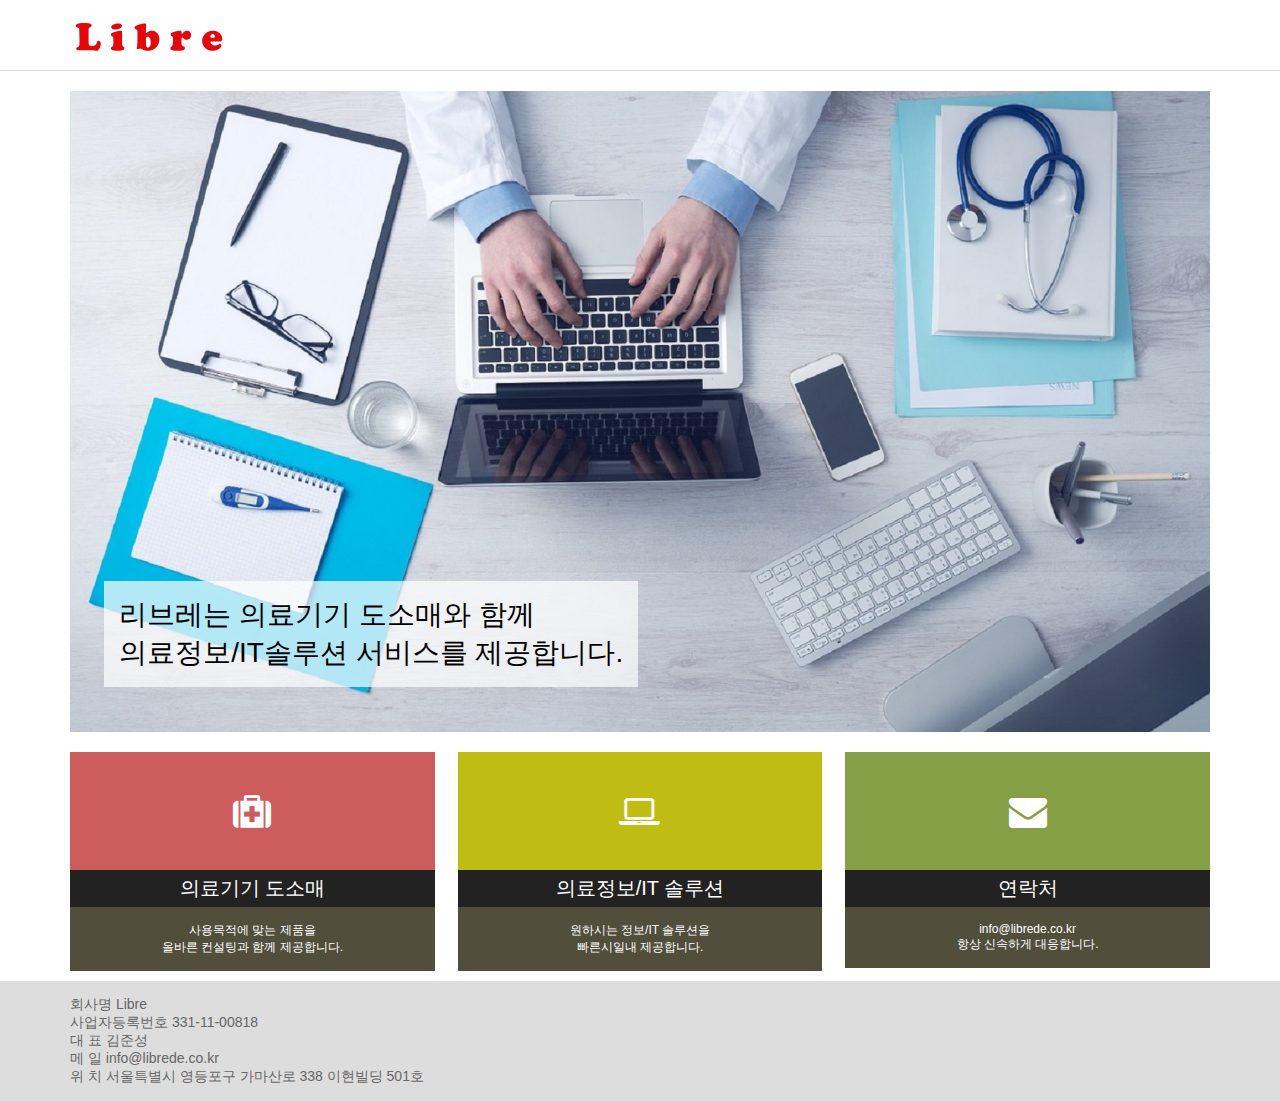
==== index_en.html @ 1ffd825b "Create index_en.html" ====
<!DOCTYPE html>
<html lang="ko">
<head>
<meta charset="UTF-8">
<title>Libre, 건강한 의료솔루션</title>
<meta name="viewport" content="width=device-width">

<!--favicon start-->	
<link rel="apple-touch-icon" sizes="57x57" href="libre_favicon/apple-icon-57x57.png">
<link rel="apple-touch-icon" sizes="60x60" href="libre_favicon/apple-icon-60x60.png">
<link rel="apple-touch-icon" sizes="72x72" href="libre_favicon/apple-icon-72x72.png">
<link rel="apple-touch-icon" sizes="76x76" href="libre_favicon/apple-icon-76x76.png">
<link rel="apple-touch-icon" sizes="114x114" href="libre_favicon/apple-icon-114x114.png">
<link rel="apple-touch-icon" sizes="120x120" href="libre_favicon/apple-icon-120x120.png">
<link rel="apple-touch-icon" sizes="144x144" href="libre_favicon/apple-icon-144x144.png">
<link rel="apple-touch-icon" sizes="152x152" href="libre_favicon/apple-icon-152x152.png">
<link rel="apple-touch-icon" sizes="180x180" href="libre_favicon/apple-icon-180x180.png">
<link rel="icon" type="image/png" sizes="192x192"  href="libre_favicon/android-icon-192x192.png">
<link rel="icon" type="image/png" sizes="32x32" href="libre_favicon/favicon-32x32.png">
<link rel="icon" type="image/png" sizes="96x96" href="libre_favicon/favicon-96x96.png">
<link rel="icon" type="image/png" sizes="16x16" href="libre_favicon/favicon-16x16.png">
<link rel="manifest" href="libre_favicon/manifest.json">
<meta name="msapplication-TileColor" content="#ffffff">
<meta name="msapplication-TileImage" content="libre_favicon/ms-icon-144x144.png">
<meta name="theme-color" content="#ffffff">	
<!--favicon end-->
	
<link href="http://netdna.bootstrapcdn.com/font-awesome/4.2.0/css/font-awesome.css" rel="stylesheet">

<link rel="stylesheet" href="style.css">

<script src="http://code.jquery.com/jquery-1.11.1.min.js"></script>
<script>
$(function(){
	$("#menubtn").click(function(){
		$("#menu").slideToggle();
	});
});
</script>
</head>
<body>

<header class="header">
<div class="header-inner">
<div class="header-site">
	<div class="site">
	<h1><a href="#"><img src="img/libre logo_web2.png" alt="TimeSwitch" width="250" height="33"></a></h1>
	</div>
</div>

<!--
<div class="header-nav">

	<button type="button" id="menubtn">
	<i class="fa fa-bars"></i><span>MENU</span>
	</button>

	<nav class="menu" id="menu">
	<ul>
	<li><a href="#">메인</a></li>
	<li><a href="#">연혁</a></li>
	<li><a href="#">사업 소개</a></li>
	<li><a href="#">채용 정보</a></li>
	<li><a href="#">문의</a></li>
	</ul>
	</nav>
</div>
-->

</div>
</header>


<div class="photo">
	<div class="top">
	<img src="img/header2.jpg" alt="" class="topimg">
	<p class="catch">리브레는 의료기기 도소매와 함께<br>
	의료정보/IT솔루션 서비스를 제공합니다.</p>
	</div>
</div>

<div class="pickup">
<div class="pickup-1">
	<div class="summary">
	<a href="#">
	<i class="fa fa-medkit"></i>
	<h1>의료기기 도소매</h1>
	<p>사용목적에 맞는 제품을<br>
	올바른 컨설팅과 함께 제공합니다.</p>
	</a>
	</div>
</div>

<div class="pickup-2">
	<div class="summary">
	<a href="#">
	<i class="fa fa-laptop"></i>
	<h1>의료정보/IT 솔루션</h1>
	<p>원하시는 정보/IT 솔루션을<br>
	빠른시일내 제공합니다.</p>
	</a>
	</div>
</div>

<div class="pickup-3">
	<div class="summary">
	<a href="#">
	<i class="fa fa-envelope"></i>
	<h1>연락처</h1>
	<p>info@librede.co.kr<br>
	항상 신속하게 대응합니다.</p>
	</a>
	</div>
</div>
</div>



<!-- 

<div class="info">
<div class="info-main">
	<div class="news">
	<h1>공지사항</h1>
	<ul>
	<li><a href="#">
		<time datetime="2014-10-15">10/15</time>
		<div class="text">데이터센터 유지 보수를 수행합니다.</div>
	</a></li>
	<li><a href="#">
		<time datetime="2014-10-05">10/05</time>
		<div class="text">안드로이드 애플리케이션 버전 1.2를 출시했습니다.</div>
	</a></li>
	<li><a href="#">
		<time datetime="2014-09-22">09/22</time>
		<div class="text">세미나/캠페인과 관련된 공지사항</div>
	</a></li>
	<li><a href="#">
		<time datetime="2014-09-15">09/15</time>
		<div class="text">그래프 표시의 변경 방식을 쉽게 바꿨습니다.</div>
	</a></li>
	</ul>
	</div>
</div>
<div class="info-sub">
	<div class="follow">

	<p class="follow-info">최신 정보를 여기서도 받아보세요!</p>

	<ul>
	<li><a href="#" class="follow-tw">
		<i class="fa fa-fw fa-twitter"></i>
		Twitter
	</a></li>
	<li><a href="#" class="follow-fb">
		<i class="fa fa-fw fa-facebook"></i>
		Facebook
	</a></li>
	<li><a href="#" class="follow-gp">
		<i class="fa fa-fw fa-google-plus"></i>
		Google+
	</a></li>
	</ul>
	</div>
</div>
</div>
 -->


<footer class="footer">
<div class="footer-inner">
	<div class="copyright">
	<p>
		회사명   Libre <br>
		사업자등록번호  331-11-00818<br>
		대   표   김준성 <br>
		메   일  info@librede.co.kr<br>
		위   치  서울특별시 영등포구 가마산로 338 이현빌딩 501호
	</p>
	</div>
</div>
</footer>


</body>
</html>
---- style.css ----
@charset "UTF-8";


body	{margin: 0;
	font-family: '맑은 고딕', 'Apple SD Gothic Neo', sans-serif}


/* 사이트 이름 */
.site h1 a	{color: #000000;
	text-decoration: none}

.site h1	{margin: 0;
	font-size: 30px}

.site img	{border: none}


/* 헤더 그림 */
.topimg	{max-width: 100%;
	height: auto;
	vertical-align: bottom}

/* 개요 문장 */
.catch	{margin: 0;
	padding: 15px;
	background-color: rgba(255,255,255,0.7);
	font-size: 28px}

/* 헤더 그림에 개요 문장을 중첩 */
.top	{position: relative}

.catch	{position: absolute;
	bottom: 7%;
	left: 3%}



/* 개요 */
.summary a	{display: block;
	background-color: #222222;
	color: #ffffff;
	text-align: center;
	text-decoration: none}

.summary a:hover	{opacity: 0.8}

.summary i	{display: block;
	padding-top: 40px;
	padding-bottom: 40px;
	font-size: 38px}

.summary .fa-medkit	{background-color: indianred}

.summary .fa-laptop	{background-color: #bfbd13}

.summary .fa-envelope	{background-color: #859f46}

.summary h1	{margin-top: 0;
	margin-bottom: 0;
	padding-top: 5px;
	padding-bottom: 5px;
	font-size: 20px;
	font-weight: normal}

.summary p	{margin-top: 0;
	margin-bottom: 0;
	padding-top: 15px;
	padding-bottom: 15px;
	background-color: #524e3c;
	font-size: 12px}


/* 공지사항 */
.news	{padding: 20px;
	border: solid 5px #dddddd}

.news h1	{margin-top: 0;
	margin-bottom: 5px;
	font-size: 18px;
	color: #666666}

.news ul	{margin: 0;
	padding: 0;
	list-style: none}

.news li a	{display: block;
	padding: 5px;
	border-bottom: dotted 2px #dddddd;
	color: #000000;
	font-size: 14px;
	text-decoration: none}

.news li a:hover	{background-color: #eeeeee}

.news time	{color: #888888;
	font-weight: bold}

.news a:after	{content: "";
	display: block;
	clear: both}

.news time	{float: left;
	width: 60px}

.news .text	{float: none;
	width: auto;
	margin-left: 60px}


/* SNS 메뉴 */
.follow ul	{margin: 0;
	padding: 0;
	list-style: none}

.follow li a	{display: block;
	margin-bottom: 10px;
	padding: 10px;
	border-radius: 4px;
	color: #ffffff;
	font-size: 14px;
	text-decoration: none}

.follow li a:hover	{opacity: 0.8}

.follow-tw	{background-color: #63bafb}
.follow-fb	{background-color: #5288f7}
.follow-gp	{background-color: #f65d4a}

.follow i	{margin-right: 10px;
	font-size: 24px;
	vertical-align: middle}


/* 추가 설명 */
.follow-info	{margin-top: 0;
	margin-bottom: 20px;
	padding: 10px;
	background-color: #dddddd;
	font-size: 14px;
	text-align: center}

.follow-info {
	position: relative;
	background: #dddddd;
}
.follow-info:after {
	top: 100%;
	left: 50%;
	border: solid transparent;
	content: " ";
	height: 0;
	width: 0;
	position: absolute;
	pointer-events: none;
	border-color: rgba(221, 221, 221, 0);
	border-top-color: #dddddd;
	border-width: 15px;
	margin-left: -15px;
}


/* 저작권 */
.copyright p	{margin: 0;
	color: #666666;
	font-size: 14px}


/* BOX5를 바의 형태로 디자인 */
.footer	{padding-top: 15px;
	padding-bottom: 15px;
	background-color: #dddddd}


/* 박스의 왼쪽 오른쪽 */
.header, .info, .footer, .pickup
	{padding-left: 15px;
	padding-right: 15px}


/* 박스의 위 아래 */
.header	{padding-top: 20px;
	padding-bottom: 10px}

.info	{padding-top: 20px;
	padding-bottom: 20px}

.info-main	{padding-bottom: 20px}

.pickup	{padding-top: 20px}

.pickup-1, .pickup-2, .pickup-3
	{padding-bottom: 10px}


/* ########### 359px 이하 ########### */
@media (max-width: 359px) {

/* 사이트 이름 */
.site img	{width: 225px;
	height: auto}

}


/* ########### 599px 이하 ########### */
@media (max-width: 599px) {

/* 내비게이션 */
.menu li a	{padding: 10px 7px;
	font-size: 11px}

/* 개요 문장 */
.catch	{padding: 5px 10px;
	font-size: 12px}

}



/* ########### 767px 이하 ########### */
@media (max-width: 767px) {

/* 토글 버튼 */
#menubtn	{padding: 6px 12px;
	border: solid 1px #aaaaaa;
	border-radius: 5px;
	background-color: #ffffff;
	position: absolute;
	top: 20px;
	right: 15px;
	cursor: pointer}

#menubtn:hover	{background-color: #dddddd}

#menubtn:focus	{outline: none}

#menubtn i	{color: #888888;
	font-size: 18px}

#menubtn span	{display: inline-block;
	text-indent: -9999px}

/* 내비게이션 메뉴(세로 정렬) */
.menu	{display: none}

.menu ul	{margin: 0;
	padding: 0;
	list-style: none}

.menu li a	{display: block;
	padding: 5px;
	color: #000000;
	font-size: 14px;
	text-decoration: none}

.menu li a:hover	{background-color: #eeeeee}

}


/* ########### 768px 이상 ########### */
@media (min-width: 768px) {

/* 토글 버튼 */
#menubtn	{display: none}

/* 내비게이션 */
#menu	{display: block !important}

.menu ul	{margin: 0;
	padding: 0;
	list-style: none}

.menu li a	{display: block;
	padding: 10px 15px;
	color: #000000;
	font-size: 14px;
	text-decoration: none}

.menu li a:hover	{background-color: #eeeeee}

.menu ul:after	{content: "";
	display: block;
	clear: both}

.menu li	{float: left;
	width: auto}

/* BOX1과 BOX2를 가로 정렬하는 설정 */
.header:after	{content: "";
	display: block;
	clear: both}

.header-site	{float: left;
	width: auto}

.header-nav	{float: right;
	width: auto}

/* BOX4-1과 BOX4-2를 가로 정렬하는 설정 */
.info:after	{content: "";
	display: block;
	clear: both}

.info-main	{float: left;
	width: 70%;
	padding-right: 35px;
	-moz-box-sizing: border-box;
	-webkit-box-sizing: border-box;
	box-sizing: border-box}

.info-sub	{float: left;
	width: 30%}


/* BOX6-1, BOX6-2, BOX6-3을 가로 정렬하는 설정 */
.pickup:after	{content: "";
	display: block;
	clear: both}

.pickup-1	{float: left;
	width: 32%;
	margin-right: 2%}

.pickup-2	{float: left;
	width: 32%;
	margin-right: 2%}

.pickup-3	{float: left;
	width: 32%}

}


/* ########### 1190px 이상 ########### */
@media (min-width: 1190px) {

/* 전체 너비를 고정 */
.photo, .info, .header-inner, .footer-inner, .pickup
	{width: 1140px;
	margin-left: auto;
	margin-right: auto}

/* BOX A의 아래에 테두리 삽입 */
.header	{margin-bottom: 20px;
	border-bottom: solid 1px #dddddd}

}
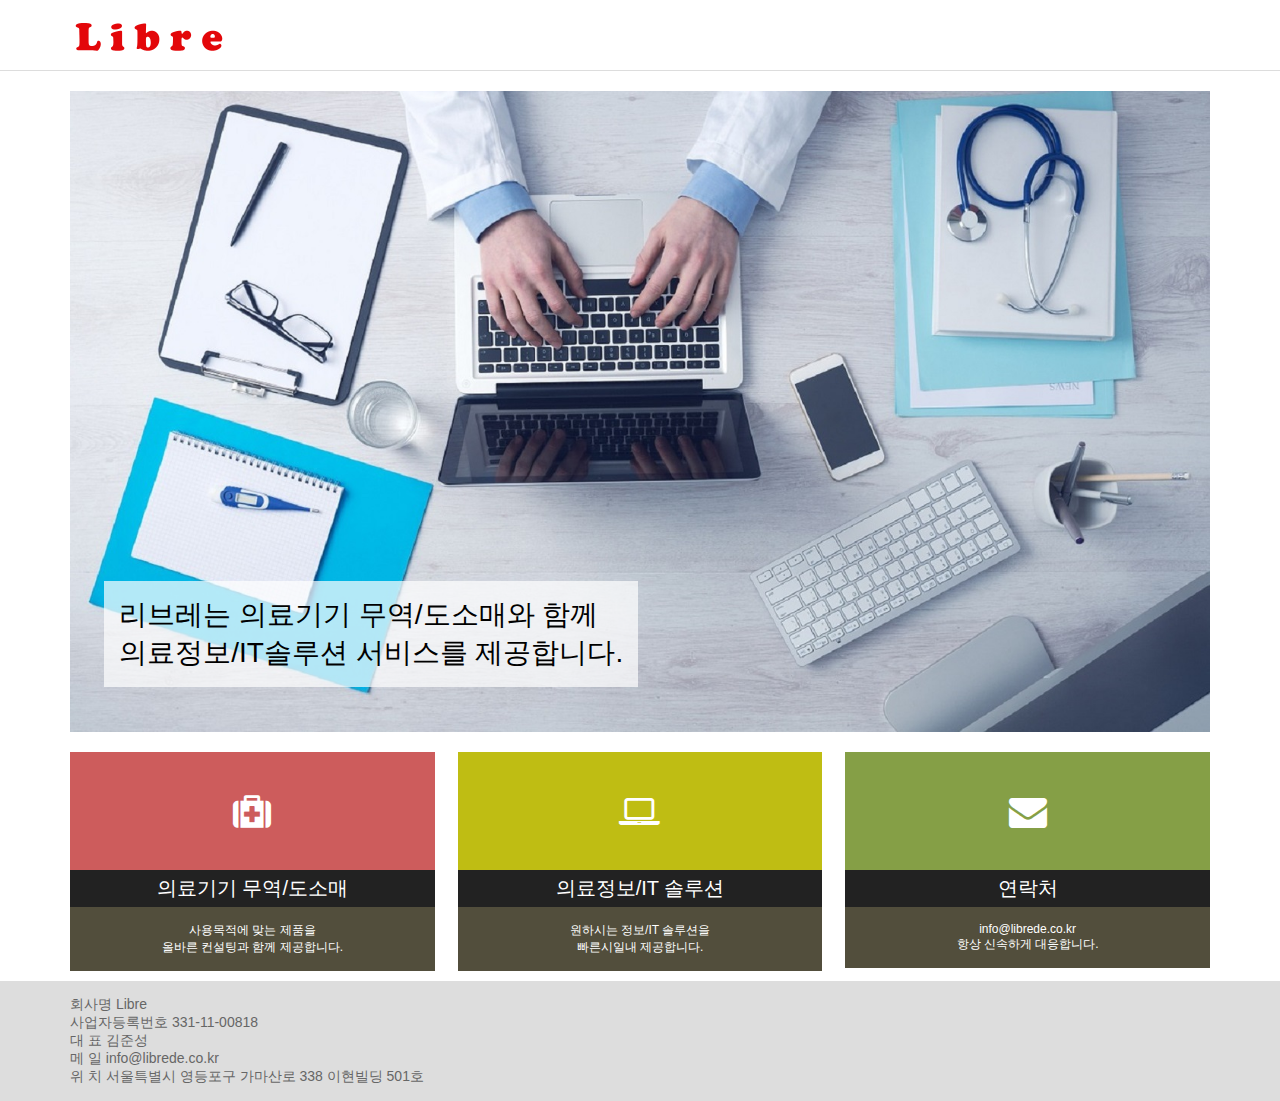
==== commit 2f59252a: "Update index_en.html" ====
--- a/index_en.html
+++ b/index_en.html
@@ -2,7 +2,7 @@
 <html lang="ko">
 <head>
 <meta charset="UTF-8">
-<title>Libre, 건강한 의료솔루션</title>
+<title>Libre, Healthy Medical Solution</title>
 <meta name="viewport" content="width=device-width">
 
 <!--favicon start-->	
@@ -74,7 +74,7 @@
 <div class="photo">
 	<div class="top">
 	<img src="img/header2.jpg" alt="" class="topimg">
-	<p class="catch">리브레는 의료기기 도소매와 함께<br>
+	<p class="catch">리브레는 의료기기 무역/도소매와 함께<br>
 	의료정보/IT솔루션 서비스를 제공합니다.</p>
 	</div>
 </div>
@@ -84,7 +84,7 @@
 	<div class="summary">
 	<a href="#">
 	<i class="fa fa-medkit"></i>
-	<h1>의료기기 도소매</h1>
+	<h1>의료기기 무역/도소매</h1>
 	<p>사용목적에 맞는 제품을<br>
 	올바른 컨설팅과 함께 제공합니다.</p>
 	</a>
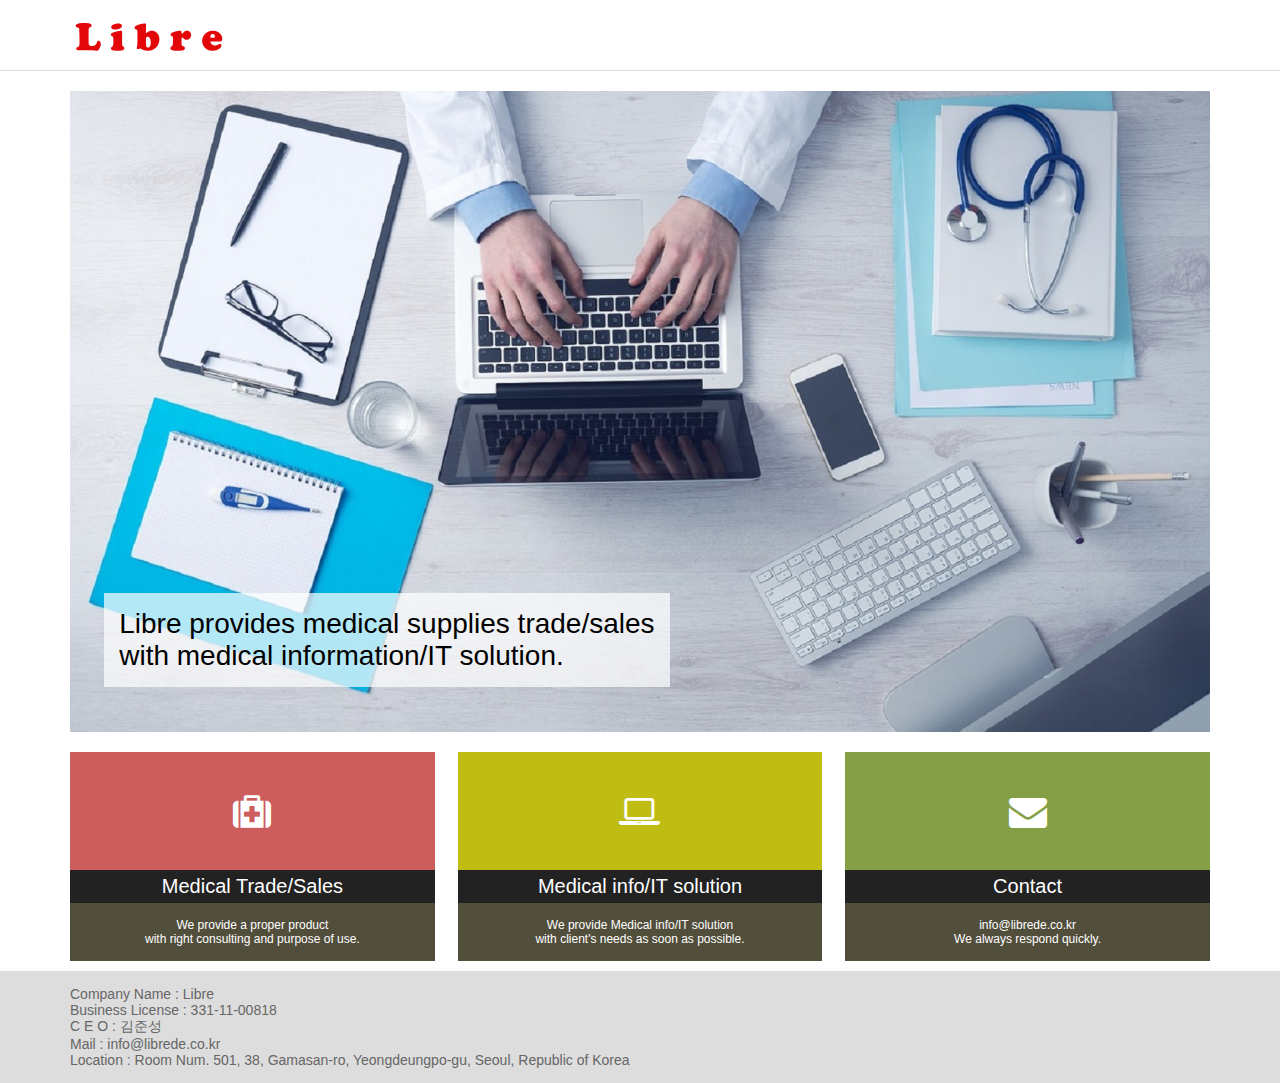
==== commit 2181d58b: "Update index_en.html" ====
--- a/index_en.html
+++ b/index_en.html
@@ -74,8 +74,8 @@
 <div class="photo">
 	<div class="top">
 	<img src="img/header2.jpg" alt="" class="topimg">
-	<p class="catch">리브레는 의료기기 무역/도소매와 함께<br>
-	의료정보/IT솔루션 서비스를 제공합니다.</p>
+	<p class="catch">Libre provides medical supplies trade/sales<br>
+	with medical information/IT solution.</p>
 	</div>
 </div>
 
@@ -84,9 +84,9 @@
 	<div class="summary">
 	<a href="#">
 	<i class="fa fa-medkit"></i>
-	<h1>의료기기 무역/도소매</h1>
-	<p>사용목적에 맞는 제품을<br>
-	올바른 컨설팅과 함께 제공합니다.</p>
+	<h1>Medical Trade/Sales</h1>
+	<p>We provide a proper product<br>
+	 with right consulting and purpose of use.</p>
 	</a>
 	</div>
 </div>
@@ -95,9 +95,9 @@
 	<div class="summary">
 	<a href="#">
 	<i class="fa fa-laptop"></i>
-	<h1>의료정보/IT 솔루션</h1>
-	<p>원하시는 정보/IT 솔루션을<br>
-	빠른시일내 제공합니다.</p>
+	<h1>Medical info/IT solution</h1>
+	<p>We provide Medical info/IT solution<br>
+	with client's needs as soon as possible.</p>
 	</a>
 	</div>
 </div>
@@ -106,9 +106,9 @@
 	<div class="summary">
 	<a href="#">
 	<i class="fa fa-envelope"></i>
-	<h1>연락처</h1>
+	<h1>Contact</h1>
 	<p>info@librede.co.kr<br>
-	항상 신속하게 대응합니다.</p>
+	We always respond quickly.</p>
 	</a>
 	</div>
 </div>
@@ -171,11 +171,11 @@
 <div class="footer-inner">
 	<div class="copyright">
 	<p>
-		회사명   Libre <br>
-		사업자등록번호  331-11-00818<br>
-		대   표   김준성 <br>
-		메   일  info@librede.co.kr<br>
-		위   치  서울특별시 영등포구 가마산로 338 이현빌딩 501호
+		Company Name :   Libre <br>
+		Business License : 331-11-00818 <br>
+		C  E  O :  김준성 <br>
+		Mail : info@librede.co.kr <br>
+		Location : Room Num. 501, 38, Gamasan-ro, Yeongdeungpo-gu, Seoul, Republic of Korea
 	</p>
 	</div>
 </div>
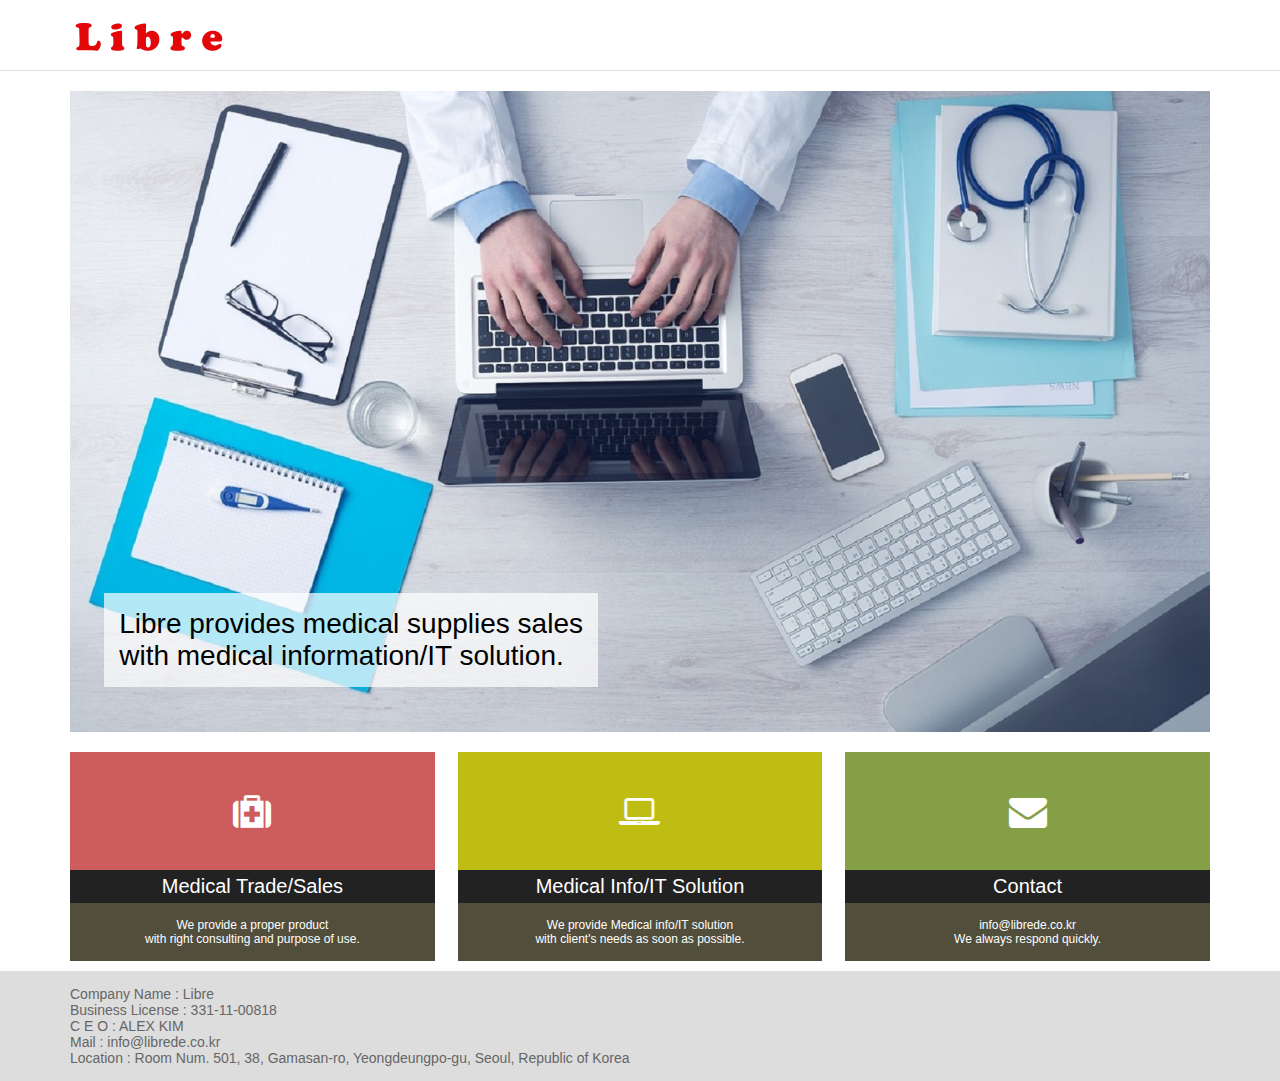
==== commit fee69589: "Update index_en.html" ====
--- a/index_en.html
+++ b/index_en.html
@@ -74,7 +74,7 @@
 <div class="photo">
 	<div class="top">
 	<img src="img/header2.jpg" alt="" class="topimg">
-	<p class="catch">Libre provides medical supplies trade/sales<br>
+	<p class="catch">Libre provides medical supplies sales<br>
 	with medical information/IT solution.</p>
 	</div>
 </div>
@@ -95,7 +95,7 @@
 	<div class="summary">
 	<a href="#">
 	<i class="fa fa-laptop"></i>
-	<h1>Medical info/IT solution</h1>
+	<h1>Medical Info/IT Solution</h1>
 	<p>We provide Medical info/IT solution<br>
 	with client's needs as soon as possible.</p>
 	</a>
@@ -173,7 +173,7 @@
 	<p>
 		Company Name :   Libre <br>
 		Business License : 331-11-00818 <br>
-		C  E  O :  김준성 <br>
+		C  E  O :  ALEX KIM<br>
 		Mail : info@librede.co.kr <br>
 		Location : Room Num. 501, 38, Gamasan-ro, Yeongdeungpo-gu, Seoul, Republic of Korea
 	</p>
